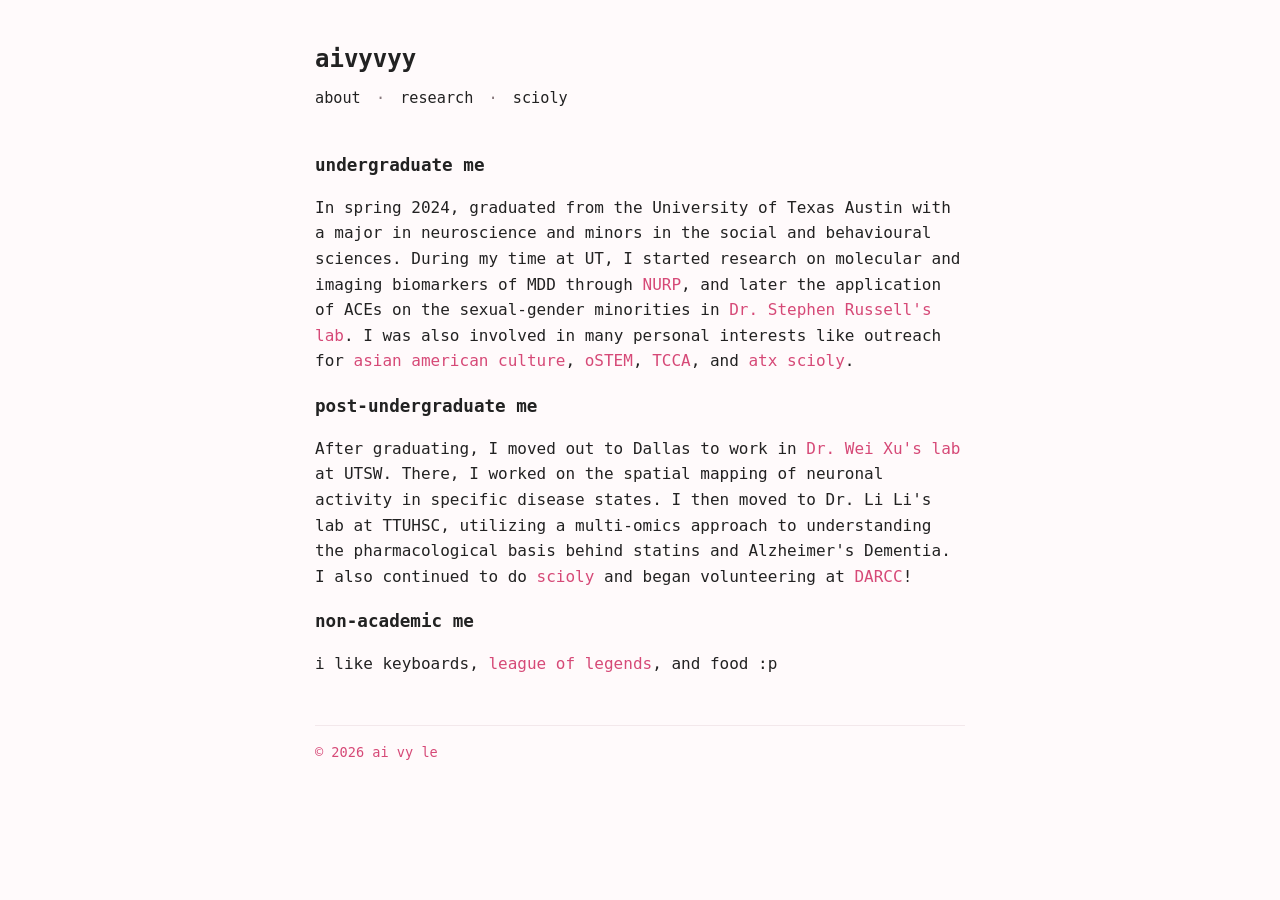
==== about.html @ 9433be84 "Add files via upload" ====
<!DOCTYPE html>
<html lang="en">
<head>
  <meta charset="utf-8">
  <meta name="viewport" content="width=device-width, initial-scale=1">
  <title>about me</title>
  <link rel="icon" type="image/png" href="favicon.png">
  <link rel="stylesheet" href="style.css">
</head>
<body>

<header>
  <h1><a href="index.html" class="site-title">aivyvyy</a></h1>
  <nav>
    <a href="about.html">about</a>
    <span class="nav-sep">·</span>
    <a href="research.html">research</a>
    <span class="nav-sep">·</span>
    <a href="scioly.html">scioly</a>
  </nav>
</header>


<main>
  <section>
    <h3>undergraduate me</h3>
    <p>In spring 2024, graduated from the University of Texas Austin with a major in neuroscience and minors in the social and behavioural sciences. During my time at UT, I started research on molecular and imaging biomarkers of MDD through <a href="https://sites.google.com/view/utaustinnurp">NURP</a>, and later the application of ACEs on the sexual-gender minorities in <a href="https://sogi.lab.asu.edu/">Dr. Stephen Russell's lab</a>. I was also involved in many personal interests like outreach for <a href="https://universityunions.utexas.edu/SpecialEvents">asian american culture</a>, <a href="https://ostem.org/">oSTEM</a>, <a href="https://youngleaders.tzuchi.us/students">TCCA</a>, and <a href="https://www.atxscioly.org/"> atx scioly</a>.</p>
    <h3>post-undergraduate me</h3>
    <p>After graduating, I moved out to Dallas to work in<a href="https://labs.utsouthwestern.edu/xu-wei-lab"> Dr. Wei Xu's lab</a> at UTSW. There, I worked on the spatial mapping of neuronal activity in specific disease states. I then moved to Dr. Li Li's lab at TTUHSC, utilizing a multi-omics approach to understanding the pharmacological basis behind statins and Alzheimer's Dementia. I also continued to do <a href="scioly.html">scioly</a> and began volunteering at <a href="https://www.dallasrapecrisis.org/">DARCC</a>!</p>
<h3>non-academic me</h3>
    <p>i like keyboards, <a href="https://www.t1.gg/">league of legends</a>, and food :p</p>
  </section>
</main>

<footer>
  <span>© 2026 ai vy le</span>
</footer>

</body>
</html>
---- style.css ----
:root {
  --bg: #fffafb;
  --fg: #222222;
  --muted: #88787d;
  --accent: #d64977;
  --accent-soft: #f472b6;
}

body {
  font-family: -apple-system, BlinkMacSystemFont, "Segoe UI", Roboto, monospace, sans-serif;
  background-color: var(--bg);
  color: var(--fg);
  max-width: 650px;
  margin: 40px auto;
  padding: 0 20px;
  line-height: 1.6;
}

header {
  margin-bottom: 2.5rem;
}

header h1 {
  font-size: 1.5rem;
  margin-bottom: 0.5rem;
}

/* Site Title Link */
.site-title {
  text-decoration: none;
  font-weight: 600;
  color: var(--fg);
  transition: color 0.15s ease;
}

.site-title:hover {
  text-decoration: none;
  color: var(--accent);
}

/* Navigation Links */
nav {
  font-size: 0.95rem;
  color: var(--muted);
}

nav a {
  text-decoration: none;
  color: var(--fg);
  transition: color 0.15s ease;
}

nav a:hover {
  text-decoration: none;
  color: var(--accent);
}

.nav-sep {
  margin: 0 6px;
  color: var(--muted);
}

a {
  color: var(--accent);
  text-decoration: none;
  transition: color 0.15s ease;
}

a:hover {
  color: var(--accent--soft);
  text-decoration: none;
}

.ext-icon {
  font-size: 0.8em;
  vertical-align: super;
  text-decoration: none;
  color: var(--accent);
}

/* Content Sections & Dropdowns */
section {
  margin-bottom: 2rem;
}

section h2, section h3 {
  font-size: 1.1rem;
  margin-bottom: 0.5rem;
  text-transform: lowercase;
}

p {
  margin-bottom: 0.8rem;
}

details {
  margin-top: 0.5rem;
  padding: 0.5rem 0;
}

summary {
  cursor: pointer;
  font-weight: 500;
  color: var(--accent);
  margin-bottom: 0.5rem;
}

summary:hover {
  color: var(--fg);
}

ul {
  list-style-type: square;
  padding-left: 1.2rem;
  margin-top: 0.5rem;
}

li {
  margin-bottom: 0.6rem;
  font-size: 0.95rem;
}

ul li::marker {
  color: var(--accent);
}

/* Footer */
footer {
  margin-top: 3rem;
  padding-top: 1rem;
  border-top: 1px solid #f3e8eb;
  font-size: 0.85rem;
  color: var(--accent);
}
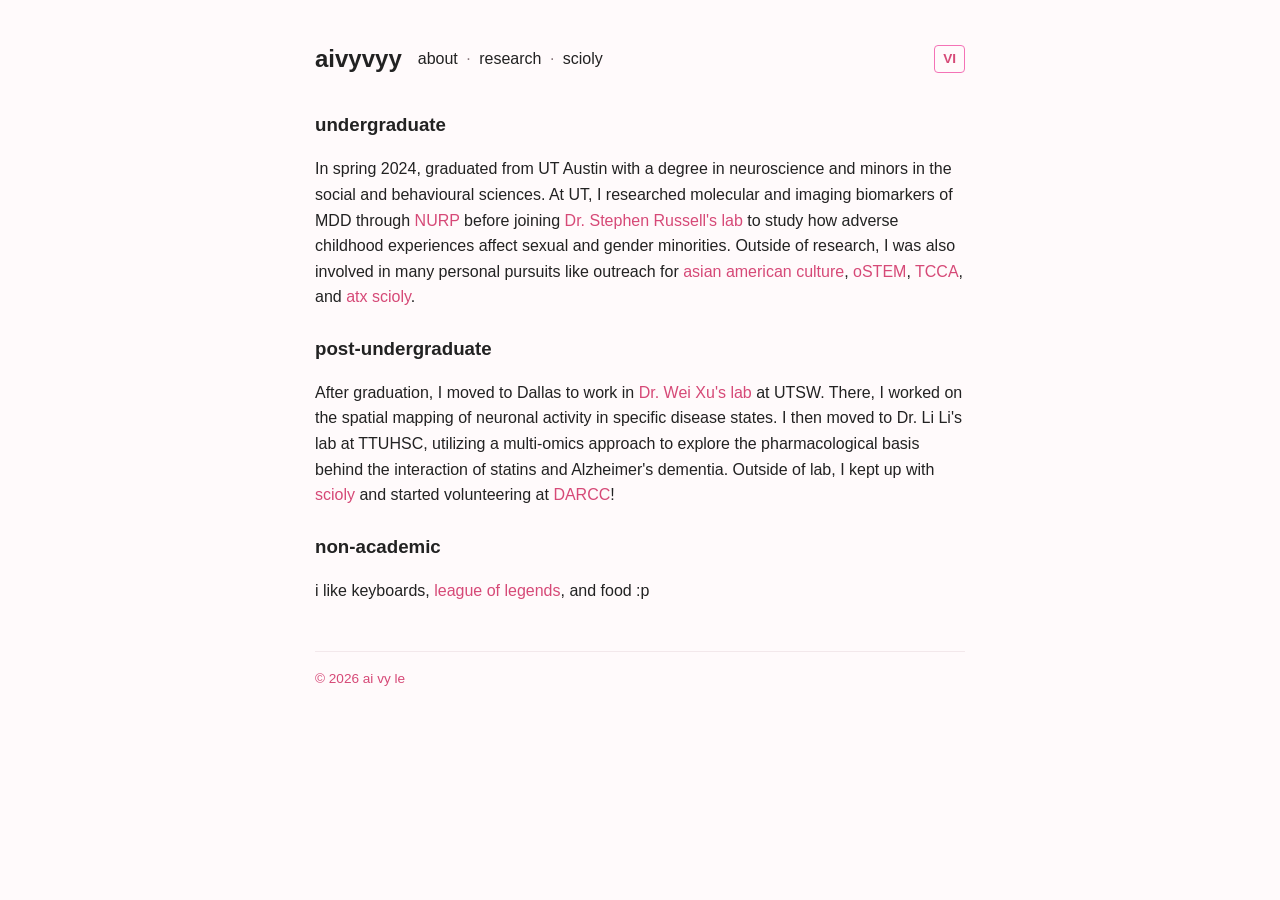
==== commit 3622ccb7: "Add files via upload" ====
--- a/about.html
+++ b/about.html
@@ -1,40 +1,42 @@
-<!DOCTYPE html>
-<html lang="en">
-<head>
-  <meta charset="utf-8">
-  <meta name="viewport" content="width=device-width, initial-scale=1">
-  <title>about me</title>
-  <link rel="icon" type="image/png" href="favicon.png">
-  <link rel="stylesheet" href="style.css">
-</head>
-<body>
-
-<header>
-  <h1><a href="index.html" class="site-title">aivyvyy</a></h1>
-  <nav>
-    <a href="about.html">about</a>
-    <span class="nav-sep">·</span>
-    <a href="research.html">research</a>
-    <span class="nav-sep">·</span>
-    <a href="scioly.html">scioly</a>
-  </nav>
-</header>
-
-
-<main>
-  <section>
-    <h3>undergraduate me</h3>
-    <p>In spring 2024, graduated from the University of Texas Austin with a major in neuroscience and minors in the social and behavioural sciences. During my time at UT, I started research on molecular and imaging biomarkers of MDD through <a href="https://sites.google.com/view/utaustinnurp">NURP</a>, and later the application of ACEs on the sexual-gender minorities in <a href="https://sogi.lab.asu.edu/">Dr. Stephen Russell's lab</a>. I was also involved in many personal interests like outreach for <a href="https://universityunions.utexas.edu/SpecialEvents">asian american culture</a>, <a href="https://ostem.org/">oSTEM</a>, <a href="https://youngleaders.tzuchi.us/students">TCCA</a>, and <a href="https://www.atxscioly.org/"> atx scioly</a>.</p>
-    <h3>post-undergraduate me</h3>
-    <p>After graduating, I moved out to Dallas to work in<a href="https://labs.utsouthwestern.edu/xu-wei-lab"> Dr. Wei Xu's lab</a> at UTSW. There, I worked on the spatial mapping of neuronal activity in specific disease states. I then moved to Dr. Li Li's lab at TTUHSC, utilizing a multi-omics approach to understanding the pharmacological basis behind statins and Alzheimer's Dementia. I also continued to do <a href="scioly.html">scioly</a> and began volunteering at <a href="https://www.dallasrapecrisis.org/">DARCC</a>!</p>
-<h3>non-academic me</h3>
-    <p>i like keyboards, <a href="https://www.t1.gg/">league of legends</a>, and food :p</p>
-  </section>
-</main>
-
-<footer>
-  <span>© 2026 ai vy le</span>
-</footer>
-
-</body>
-</html>+<!DOCTYPE html>
+<html lang="en">
+<head>
+  <meta charset="utf-8">
+  <meta name="viewport" content="width=device-width, initial-scale=1">
+  <title>about me</title>
+  <link rel="icon" type="image/png" href="favicon.png">
+  <link rel="stylesheet" href="style.css">
+</head>
+<body>
+
+<header>
+  <div class="header-left">
+    <h1><a href="index.html" class="site-title">aivyvyy</a></h1>
+    <nav>
+      <a href="about.html">about</a>
+      <span class="nav-sep">·</span>
+      <a href="research.html">research</a>
+      <span class="nav-sep">·</span>
+      <a href="scioly.html">scioly</a>
+    </nav>
+  </div>
+  <a href="vi/about.html" class="lang-link">VI</a>
+</header>
+
+<main>
+  <section>
+    <h3>undergraduate</h3>
+    <p>In spring 2024, graduated from UT Austin with a degree in neuroscience and minors in the social and behavioural sciences. At UT, I researched molecular and imaging biomarkers of MDD through <a href="https://sites.google.com/view/utaustinnurp">NURP</a> before joining <a href="https://sogi.lab.asu.edu/">Dr. Stephen Russell's lab</a> to study how adverse childhood experiences affect sexual and gender minorities. Outside of research, I was also involved in many personal pursuits like outreach for <a href="https://universityunions.utexas.edu/SpecialEvents">asian american culture</a>, <a href="https://ostem.org/">oSTEM</a>, <a href="https://youngleaders.tzuchi.us/students">TCCA</a>, and <a href="https://www.atxscioly.org/">atx scioly</a>.</p>
+    <h3>post-undergraduate</h3>
+    <p>After graduation, I moved to Dallas to work in <a href="https://labs.utsouthwestern.edu/xu-wei-lab">Dr. Wei Xu's lab</a> at UTSW. There, I worked on the spatial mapping of neuronal activity in specific disease states. I then moved to Dr. Li Li's lab at TTUHSC, utilizing a multi-omics approach to explore the pharmacological basis behind the interaction of statins and Alzheimer's dementia. Outside of lab, I kept up with <a href="scioly.html">scioly</a> and started volunteering at <a href="https://www.dallasrapecrisis.org/">DARCC</a>!</p>
+    <h3>non-academic</h3>
+    <p>i like keyboards, <a href="https://www.t1.gg/">league of legends</a>, and food :p</p>
+  </section>
+</main>
+
+<footer>
+  <span>© 2026 ai vy le</span>
+</footer>
+
+</body>
+</html>
--- a/style.css
+++ b/style.css
@@ -1,134 +1,148 @@
 :root {
-  --bg: #fffafb;
-  --fg: #222222;
-  --muted: #88787d;
-  --accent: #d64977;
-  --accent-soft: #f472b6;
+--bg: #fffafb;
+--text: #222222;
+--muted: #88787d;
+--accent: #d64977;
+--accent-soft: #f472b6;
+--nav-sep: #88787d;
 }
 
 body {
-  font-family: -apple-system, BlinkMacSystemFont, "Segoe UI", Roboto, monospace, sans-serif;
-  background-color: var(--bg);
-  color: var(--fg);
-  max-width: 650px;
-  margin: 40px auto;
-  padding: 0 20px;
-  line-height: 1.6;
+font-family: -apple-system, BlinkMacSystemFont, "Segoe UI", Roboto, Helvetica, Arial, sans-serif;
+max-width: 650px;
+margin: 40px auto;
+padding: 0 20px;
+color: var(--text);
+background-color: var(--bg);
+line-height: 1.6;
 }
 
+/* Header Container */
 header {
-  margin-bottom: 2.5rem;
+display: flex;
+justify-content: space-between;
+align-items: center;
+margin-bottom: 2rem;
 }
 
-header h1 {
-  font-size: 1.5rem;
-  margin-bottom: 0.5rem;
+/* Left Group (Title + Navigation Links) */
+.header-left {
+display: flex;
+align-items: center;
+gap: 1rem;
 }
 
-/* Site Title Link */
+.header-left h1 {
+margin: 0;
+font-size: 1.5rem;
+font-weight: bold;
+}
+
+/* Navigation Links */
+nav a {
+color: var(--text);
+text-decoration: none;
+transition: color 0.15s ease;
+}
+
+nav a:hover {
+color: var(--accent);
+text-decoration: none;
+}
+
 .site-title {
-  text-decoration: none;
-  font-weight: 600;
-  color: var(--fg);
-  transition: color 0.15s ease;
+color: var(--text);
+text-decoration: none;
+transition: color 0.15s ease;
 }
 
 .site-title:hover {
-  text-decoration: none;
-  color: var(--accent);
-}
-
-/* Navigation Links */
-nav {
-  font-size: 0.95rem;
-  color: var(--muted);
-}
-
-nav a {
-  text-decoration: none;
-  color: var(--fg);
-  transition: color 0.15s ease;
-}
-
-nav a:hover {
-  text-decoration: none;
-  color: var(--accent);
+color: var(--accent);
+text-decoration: none;
 }
 
 .nav-sep {
-  margin: 0 6px;
-  color: var(--muted);
+color: var(--nav-sep);
+margin: 0 4px;
+}
+
+/* Language Link (Top-Right Button) */
+.lang-link {
+font-size: 0.85rem;
+font-weight: 600;
+color: var(--accent);
+text-decoration: none;
+padding: 2px 8px;
+border: 1px solid var(--accent-soft);
+border-radius: 4px;
+transition: all 0.15s ease;
+}
+
+.lang-link:hover {
+background-color: var(--accent);
+color: var(--bg);
+text-decoration: none;
+}
+
+/* Content & Typography */
+h3 {
+margin-top: 1.5rem;
+margin-bottom: 0.5rem;
+font-weight: 600;
+}
+
+p {
+margin-bottom: 1rem;
 }
 
 a {
-  color: var(--accent);
-  text-decoration: none;
-  transition: color 0.15s ease;
+color: var(--accent);
+text-decoration: none;
+transition: color 0.15s ease;
 }
 
 a:hover {
-  color: var(--accent--soft);
-  text-decoration: none;
+color: var(--accent-soft);
+text-decoration: none;
 }
 
-.ext-icon {
-  font-size: 0.8em;
-  vertical-align: super;
-  text-decoration: none;
-  color: var(--accent);
+ul {
+padding-left: 20px;
+list-style-type: square;
 }
 
-/* Content Sections & Dropdowns */
-section {
-  margin-bottom: 2rem;
+ul li::marker {
+color: var(--accent);
 }
 
-section h2, section h3 {
-  font-size: 1.1rem;
-  margin-bottom: 0.5rem;
-  text-transform: lowercase;
-}
-
-p {
-  margin-bottom: 0.8rem;
+li {
+margin-bottom: 0.5rem;
 }
 
 details {
-  margin-top: 0.5rem;
-  padding: 0.5rem 0;
+margin-top: 1rem;
 }
-
 summary {
-  cursor: pointer;
-  font-weight: 500;
-  color: var(--accent);
-  margin-bottom: 0.5rem;
+cursor: pointer;
+font-weight: 500;
+color: var(--accent);
 }
 
 summary:hover {
-  color: var(--fg);
+color: var(--text);
 }
 
-ul {
-  list-style-type: square;
-  padding-left: 1.2rem;
-  margin-top: 0.5rem;
-}
-
-li {
-  margin-bottom: 0.6rem;
-  font-size: 0.95rem;
-}
-
-ul li::marker {
-  color: var(--accent);
+/* External Link Icon */
+.ext-icon {
+font-size: 0.8rem;
+vertical-align: super;
 }
 
 /* Footer */
 footer {
-  margin-top: 3rem;
-  padding-top: 1rem;
-  border-top: 1px solid #f3e8eb;
-  font-size: 0.85rem;
-  color: var(--accent);
+margin-top: 3rem;
+padding-top: 1rem;
+border-top: 1px solid #f3e8eb;
+font-size: 0.85rem;
+color: var(--accent);
 }
